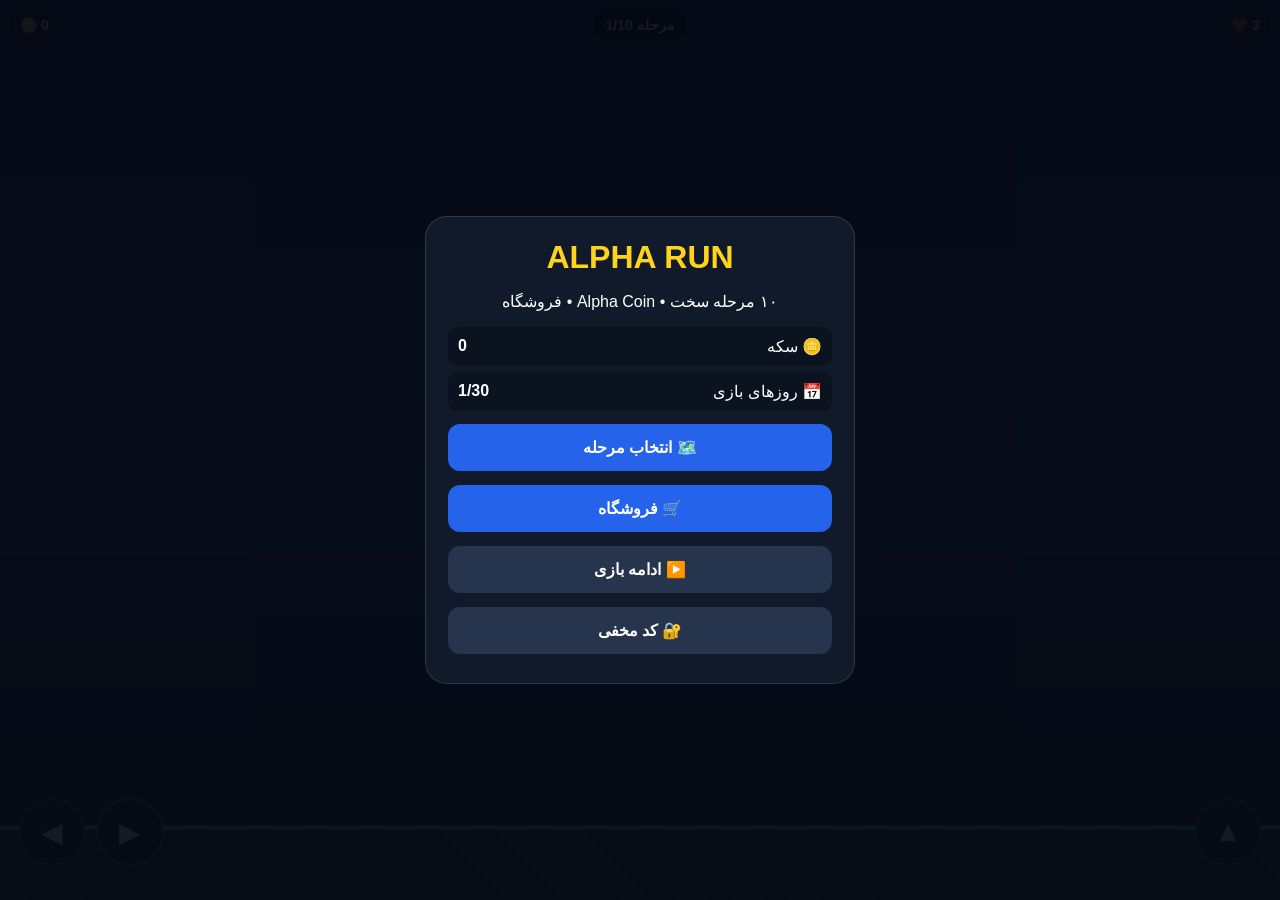
==== alpha_game.html @ e6181345 "Add files via upload" ====
<!DOCTYPE html>
<html lang="fa" dir="rtl">
<head>
<meta charset="UTF-8">
<meta name="viewport" content="width=device-width,initial-scale=1,maximum-scale=1,user-scalable=no">
<title>Alpha Run</title>
<style>
*{box-sizing:border-box;-webkit-tap-highlight-color:transparent;user-select:none}
html,body{margin:0;width:100%;height:100%;overflow:hidden;background:#070b14;font-family:Arial,sans-serif}
button{font:inherit}
#app{position:relative;width:100vw;height:100vh;overflow:hidden;background:linear-gradient(#101d39,#203c58 58%,#0b1119)}
#world{position:absolute;left:0;top:0;height:100%;width:9000px;transform:translateX(0)}
#ground{position:absolute;left:0;bottom:0;width:9000px;height:75px;background:repeating-linear-gradient(45deg,#263a2c 0 20px,#1b2d23 20px 40px);border-top:5px solid #57dd70}
#player{position:absolute;width:38px;height:52px;border-radius:10px;background:linear-gradient(135deg,#36b6ff,#1754ff);box-shadow:0 0 18px #238cff;z-index:5}
#player:after{content:"";position:absolute;right:7px;top:10px;width:7px;height:7px;background:#fff;border-radius:50%}
.platform{position:absolute;height:18px;border-radius:7px;background:#9c70ff;box-shadow:0 0 12px #7044ff}
.coin{position:absolute;width:24px;height:24px;border:3px solid #fff29a;border-radius:50%;background:#ffd21c;box-shadow:0 0 15px #ffc400}
.spike{position:absolute;width:0;height:0;border-left:16px solid transparent;border-right:16px solid transparent;border-bottom:34px solid #ff3154;filter:drop-shadow(0 0 5px red)}
.finish{position:absolute;width:58px;height:95px;border:4px solid #fff;border-radius:9px;background:linear-gradient(#ffd83a,#ff7a00);box-shadow:0 0 22px orange;z-index:2}
.finish b{display:block;font-size:10px;color:#fff;margin-top:7px;text-align:center}
#hud{position:fixed;z-index:30;top:8px;left:8px;right:8px;display:flex;gap:6px;justify-content:space-between;direction:ltr}
.h{background:#0009;color:#fff;border:1px solid #ffffff33;border-radius:12px;padding:8px 11px;font-weight:bold;font-size:14px}
#levelLabel{direction:rtl}
#controls{position:fixed;z-index:40;left:0;right:0;bottom:12px;height:90px}
.btn{position:absolute;width:68px;height:68px;border-radius:50%;border:2px solid #ffffff55;background:#101b2ddd;color:#fff;display:flex;align-items:center;justify-content:center;font-size:28px}
.btn:active{transform:scale(.91);background:#245cff}
#left{left:18px}#right{left:96px}#jump{right:18px}
#menu,#shop,#levels,#modal,#win,#gameover{position:fixed;z-index:100;inset:0;background:#050914ee;display:none;align-items:center;justify-content:center;padding:18px}
.card{width:min(430px,94vw);max-height:90vh;overflow:auto;background:#111a2b;border:1px solid #ffffff22;border-radius:22px;padding:22px;color:#fff;text-align:center}
.card h1{margin:0 0 12px;color:#ffd21c}
.big{width:100%;padding:14px;margin:7px 0;border:0;border-radius:12px;background:#2563eb;color:#fff;font-weight:bold}
.alt{background:#26344e}
.grid{display:grid;grid-template-columns:repeat(2,1fr);gap:9px}
.level{padding:16px;border-radius:14px;background:#1c2b42;color:#fff;border:1px solid #ffffff18}
.level.lock{opacity:.45}
.shopitem{padding:14px;margin:9px 0;border-radius:14px;background:#1a2940;text-align:right}
.shopitem button{float:left;padding:8px 12px;border:0;border-radius:9px;background:#2563eb;color:#fff}
small{color:#aebbd0}
#toast{position:fixed;z-index:200;left:50%;bottom:115px;transform:translateX(-50%);background:#000d;color:#fff;padding:11px 16px;border-radius:12px;display:none;white-space:nowrap}
#codeInput{width:100%;padding:13px;border-radius:10px;border:0;text-align:center;font-size:20px;margin:8px 0}
.stat{display:flex;justify-content:space-between;background:#0b1321;padding:10px;border-radius:10px;margin:6px 0}
</style>
</head>
<body>
<div id="app">
  <div id="world">
    <div id="ground"></div>
    <div id="player"></div>
    <div id="objects"></div>
  </div>
</div>

<div id="hud">
  <div class="h">🪙 <span id="coins">0</span></div>
  <div class="h" id="levelLabel">مرحله <span id="level">1</span>/10</div>
  <div class="h">❤️ <span id="lives">3</span></div>
</div>

<div id="controls">
  <div class="btn" id="left">◀</div>
  <div class="btn" id="right">▶</div>
  <div class="btn" id="jump">▲</div>
</div>

<div id="menu" style="display:flex">
  <div class="card">
    <h1>ALPHA RUN</h1>
    <p>۱۰ مرحله سخت • Alpha Coin • فروشگاه</p>
    <div class="stat"><span>🪙 سکه</span><b id="menuCoins">0</b></div>
    <div class="stat"><span>📅 روزهای بازی</span><b id="days">0/30</b></div>
    <button class="big" onclick="openLevels()">🗺️ انتخاب مرحله</button>
    <button class="big" onclick="openShop()">🛒 فروشگاه</button>
    <button class="big alt" onclick="startLevel(progress.currentLevel||1)">▶️ ادامه بازی</button>
    <button class="big alt" onclick="openCode()">🔐 کد مخفی</button>
  </div>
</div>

<div id="levels">
  <div class="card">
    <h1>🗺️ مراحل</h1>
    <div id="levelGrid" class="grid"></div>
    <button class="big alt" onclick="closeAll()">بستن</button>
  </div>
</div>

<div id="shop">
  <div class="card">
    <h1>🛒 فروشگاه آلفا</h1>
    <div class="stat"><span>🪙 موجودی</span><b id="shopCoins">0</b></div>
    <div id="shopList"></div>
    <button class="big alt" onclick="closeAll()">بستن</button>
  </div>
</div>

<div id="modal">
  <div class="card">
    <h1>🔐 کد مخفی</h1>
    <p>کد عددی را وارد کن</p>
    <input id="codeInput" type="number" inputmode="numeric" placeholder="مثلاً 1379">
    <button class="big" onclick="checkCode()">تأیید</button>
    <button class="big alt" onclick="closeAll()">بستن</button>
    <p id="codeMsg"></p>
  </div>
</div>

<div id="win">
  <div class="card">
    <h1>🎉 مرحله تمام شد!</h1>
    <p id="winText"></p>
    <button class="big" onclick="nextLevel()">مرحله بعد</button>
    <button class="big alt" onclick="openLevels()">انتخاب مرحله</button>
  </div>
</div>

<div id="gameover">
  <div class="card">
    <h1>💀 باختی!</h1>
    <p>این مرحله دوباره شروع می‌شود.</p>
    <button class="big" onclick="restartLevel()">دوباره</button>
    <button class="big alt" onclick="showMenu()">منو</button>
  </div>
</div>

<div id="toast"></div>

<script>
const SAVE_KEY="alpha_run_save_v1";
let progress=JSON.parse(localStorage.getItem(SAVE_KEY)||"null")||{
  coins:0,currentLevel:1,unlocked:1,days:0,lastDay:"",
  collectedCodes:{},items:{}
};

function save(){localStorage.setItem(SAVE_KEY,JSON.stringify(progress))}
function today(){return new Date().toISOString().slice(0,10)}
function registerPlayDay(){
  if(progress.lastDay!==today()){
    progress.lastDay=today();
    progress.days=Math.min(30,(progress.days||0)+1);
    save();
  }
}
registerPlayDay();

const shopItems=[
 {id:"speed",name:"⚡ آلفا بوست",price:120,desc:"سرعت بیشتر در بازی"},
 {id:"heart",name:"❤️ قلب آلفا",price:180,desc:"شروع مرحله با یک جان اضافه"},
 {id:"jump",name:"🚀 پرش آلفا",price:220,desc:"پرش قوی‌تر"},
 {id:"skin",name:"🔵 اسکین آبی آلفا",price:350,desc:"ظاهر ویژه بازیکن"},
 {id:"skate",name:"🛹 اسکیت آلفا",price:0,desc:"جایزه ویژه؛ فقط پس از ۳۰ روز بازی روزانه باز می‌شود"}
];

function updateTexts(){
  document.getElementById("coins").textContent=progress.coins;
  document.getElementById("menuCoins").textContent=progress.coins;
  document.getElementById("shopCoins").textContent=progress.coins;
  document.getElementById("days").textContent=(progress.days||0)+"/30";
}
function showMenu(){
  closeAll();document.getElementById("menu").style.display="flex";updateTexts();
}
function closeAll(){
  ["menu","shop","levels","modal","win","gameover"].forEach(id=>document.getElementById(id).style.display="none");
}
function openLevels(){
  closeAll();const g=document.getElementById("levelGrid");g.innerHTML="";
  for(let i=1;i<=10;i++){
    const b=document.createElement("button");b.className="level"+(i>progress.unlocked?" lock":"");
    b.innerHTML=(i<=progress.unlocked?"▶️ ":"🔒 ")+ "مرحله "+i;
    b.onclick=()=>{if(i<=progress.unlocked)startLevel(i);else toast("این مرحله هنوز قفل است")};
    g.appendChild(b);
  }
  document.getElementById("levels").style.display="flex";
}
function openShop(){
  closeAll();const list=document.getElementById("shopList");list.innerHTML="";
  shopItems.forEach(it=>{
    const owned=progress.items[it.id];
    const unlocked=it.id!=="skate" || (progress.days||0)>=30;
    const d=document.createElement("div");d.className="shopitem";
    let action="";
    if(it.id==="skate" && !unlocked) action="<small>🔒 "+(30-(progress.days||0))+" روز دیگر</small>";
    else if(owned) action="<small>✅ خریداری شده</small>";
    else action=`<button onclick="buy('${it.id}')">${it.price?it.price+" 🪙":"دریافت"}</button>`;
    d.innerHTML=`<b>${it.name}</b><br><small>${it.desc}</small><br>${action}`;
    list.appendChild(d);
  });
  document.getElementById("shop").style.display="flex";updateTexts();
}
function buy(id){
  const it=shopItems.find(x=>x.id===id);
  if(id==="skate"){
    if((progress.days||0)<30){toast("اسکیت آلفا بعد از ۳۰ روز بازی روزانه باز می‌شود");return}
    progress.items[id]=true;save();toast("🛹 اسکیت آلفا باز شد!");openShop();return;
  }
  if(progress.items[id]){toast("قبلاً خریدی");return}
  if(progress.coins<it.price){toast("سکه کافی نیست");return}
  progress.coins-=it.price;progress.items[id]=true;save();toast("خرید انجام شد");openShop();
}
function openCode(){closeAll();document.getElementById("modal").style.display="flex"}
function checkCode(){
  const c=document.getElementById("codeInput").value;
  const codes={"1379":50,"2048":100,"7777":250};
  if(codes[c] && !progress.collectedCodes[c]){
    progress.coins+=codes[c];progress.collectedCodes[c]=true;save();
    document.getElementById("codeMsg").textContent="🎉 درست! +"+codes[c]+" Alpha Coin";
  }else if(progress.collectedCodes[c]){
    document.getElementById("codeMsg").textContent="این کد قبلاً استفاده شده است.";
  }else document.getElementById("codeMsg").textContent="❌ کد اشتباه است.";
  updateTexts();
}
function toast(t){
  const e=document.getElementById("toast");e.textContent=t;e.style.display="block";
  clearTimeout(window.tt);window.tt=setTimeout(()=>e.style.display="none",1800);
}

let level=1,x=80,y=75,vx=0,vy=0,onGround=true,lives=3,camera=0,playing=false;
let keys={left:false,right:false};
const player=document.getElementById("player"),world=document.getElementById("world"),objects=document.getElementById("objects");

const levels=[
 {len:1700,coins:[250,330,470,530,735,800,1040,1100,1300,1450],spikes:[600,635,900,935,1200,1235],plats:[[430,170,120],[700,240,120],[1000,160,140]]},
 {len:1900,coins:[230,300,430,520,650,760,900,1040,1200,1450,1650],spikes:[350,370,580,600,820,840,1100,1120,1400],plats:[[420,180,100],[680,250,120],[920,180,110],[1280,260,130],[1550,180,100]]},
 {len:2100,coins:[200,280,450,560,720,850,980,1150,1300,1500,1700,1850],spikes:[330,350,500,520,670,690,880,900,1080,1100,1360,1380,1600],plats:[[400,220,100],[600,300,100],[780,220,120],[1000,300,110],[1250,220,120],[1500,300,120]]},
 {len:2300,coins:[220,320,460,600,760,920,1080,1250,1420,1600,1800,2000],spikes:[400,420,650,670,900,920,1150,1170,1450,1470,1750,1770,1950],plats:[[480,260,100],[700,340,110],[980,250,120],[1220,340,120],[1500,260,120],[1750,350,110]]},
 {len:2500,coins:[200,340,500,650,800,960,1120,1300,1480,1660,1850,2050,2250],spikes:[300,320,450,470,700,720,870,890,1050,1070,1200,1220,1400,1420,1600,1620,1900,1920,2150],plats:[[550,280,100],[760,360,110],[1000,280,120],[1280,360,120],[1550,280,120],[1800,360,120],[2100,280,120]]},
 {len:2700,coins:[200,300,420,550,700,850,1000,1160,1320,1480,1650,1820,2000,2200,2400],spikes:[340,360,480,500,620,640,780,800,940,960,1100,1120,1260,1280,1450,1470,1700,1720,1950,1970,2250],plats:[[430,220,100],[680,320,110],[900,220,120],[1180,340,120],[1400,250,120],[1600,360,120],[1850,260,120],[2150,340,120],[2400,230,120]]},
 {len:2900,coins:[200,350,500,650,800,950,1100,1250,1400,1550,1700,1850,2000,2200,2400,2600],spikes:[280,300,430,450,580,600,730,750,880,900,1030,1050,1180,1200,1350,1370,1500,1520,1750,1770,2050,2070,2350,2370,2600],plats:[[380,250,110],[600,360,110],[820,260,120],[1050,370,120],[1300,250,120],[1480,360,120],[1680,260,120],[1950,370,120],[2250,280,120],[2500,360,120]]},
 {len:3100,coins:[200,320,450,580,720,860,1000,1140,1280,1420,1580,1740,1900,2080,2260,2440,2620,2800],spikes:[260,280,400,420,540,560,680,700,820,840,980,1000,1120,1140,1260,1280,1450,1470,1650,1670,1850,1870,2050,2070,2250,2270,2450,2470,2700],plats:[[350,300,100],[520,400,110],[760,280,110],[930,390,110],[1180,300,120],[1400,400,120],[1600,290,120],[1800,400,120],[2000,300,120],[2200,410,120],[2400,300,120],[2600,400,120]]},
 {len:3400,coins:[180,300,420,540,680,820,960,1100,1240,1380,1520,1660,1800,1950,2100,2250,2400,2550,2700,2850,3050,3250],spikes:[250,270,370,390,490,510,610,630,750,770,900,920,1040,1060,1180,1200,1320,1340,1460,1480,1620,1640,1780,1800,2000,2020,2200,2220,2400,2420,2600,2620,2800,2820,3000,3020],plats:[[330,280,100],[520,390,110],[700,300,110],[880,420,110],[1080,300,120],[1260,400,120],[1450,290,120],[1650,410,120],[1850,300,120],[2050,420,120],[2250,300,120],[2450,410,120],[2650,300,120],[2850,420,120],[3100,300,120]]},
 {len:3800,coins:[180,300,430,560,700,840,980,1120,1260,1400,1540,1680,1820,1960,2100,2240,2380,2520,2660,2800,2940,3080,3220,3380,3550,3700],spikes:[230,250,350,370,470,490,590,610,710,730,830,850,950,970,1080,1100,1220,1240,1360,1380,1500,1520,1640,1660,1780,1800,1920,1940,2060,2080,2200,2220,2340,2360,2480,2500,2620,2640,2760,2780,2900,2920,3040,3060,3180,3200,3320,3340,3460,3480,3600,3620],plats:[[300,300,100],[500,410,100],[680,290,110],[860,430,110],[1060,300,120],[1240,420,120],[1440,290,120],[1620,430,120],[1820,300,120],[2020,420,120],[2220,300,120],[2420,430,120],[2620,300,120],[2820,420,120],[3020,300,120],[3220,430,120],[3420,300,120],[3620,420,120]]}
];

function clearObjects(){objects.innerHTML=""}
function addDiv(cls,left,bottom,w,h){
  const e=document.createElement("div");e.className=cls;e.style.left=left+"px";e.style.bottom=bottom+"px";if(w)e.style.width=w+"px";if(h)e.style.height=h+"px";objects.appendChild(e);return e
}
function buildLevel(n){
  clearObjects();const d=levels[n-1];
  d.plats.forEach(p=>addDiv("platform",p[0],p[1],p[2],18));
  d.coins.forEach(c=>{const e=addDiv("coin",c,120,24,24);e.dataset.x=c});
  d.spikes.forEach(s=>addDiv("spike",s,75,32,34));
  const f=addDiv("finish",d.len-90,75,58,95);f.innerHTML="<b>FINISH</b>";
}
function startLevel(n){
  if(n>progress.unlocked)return;
  closeAll();level=n;progress.currentLevel=n;save();registerPlayDay();
  buildLevel(n);x=80;y=75;vx=0;vy=0;camera=0;lives=progress.items.heart?4:3;playing=true;
  document.getElementById("level").textContent=n;document.getElementById("lives").textContent=lives;
  player.style.left=x+"px";player.style.bottom=y+"px";world.style.transform="translateX(0)";
  if(progress.items.speed)speed=6.2;else speed=5;
  if(progress.items.jump)jumpPower=15;else jumpPower=13;
}
function restartLevel(){document.getElementById("gameover").style.display="none";startLevel(level)}
function die(){
  lives--;document.getElementById("lives").textContent=lives;
  if(lives<=0){playing=false;document.getElementById("gameover").style.display="flex";return}
  x=80;y=75;vx=0;vy=0;
}
function collectCoins(){
  document.querySelectorAll(".coin").forEach(c=>{
    if(c.dataset.got)return;
    const cx=+c.dataset.x, cy=120;
    if(x+38>cx&&x<cx+24&&y+52>cy&&y<cy+24){
      c.dataset.got="1";c.style.display="none";progress.coins++;save();updateTexts();
    }
  })
}
function collisions(){
  document.querySelectorAll(".platform").forEach(p=>{
    const px=p.offsetLeft, pw=p.offsetWidth;
    const py=p.offsetTop;
    const bottom=window.innerHeight-py-18;
    if(x+38>px&&x<px+pw&&y<=bottom+18&&y>=bottom-8&&vy<=0){
      y=bottom+18;vy=0;onGround=true;
    }
  });
  document.querySelectorAll(".spike").forEach(s=>{
    const sx=s.offsetLeft;
    if(x+31>sx&&x<sx+32&&y<112)die();
  });
}
function loop(){
  if(playing){
    if(keys.left)vx=-speed;else if(keys.right)vx=speed;else vx*=.82;
    x+=vx;vy-=.62;y+=vy;
    onGround=false;
    if(y<=75){y=75;vy=0;onGround=true}
    collisions();collectCoins();
    const finishX=levels[level-1].len-90;
    if(x>finishX){
      playing=false;
      if(level===progress.unlocked&&level<10)progress.unlocked++;
      progress.coins+=30+level*10;save();updateTexts();
      document.getElementById("winText").innerHTML="🏁 مرحله "+level+" تمام شد!<br><br>پاداش: +"+(30+level*10)+" 🪙";
      document.getElementById("win").style.display="flex";
    }
    camera=Math.max(0,x-innerWidth*.3);
    world.style.transform=`translateX(${-camera}px)`;
    player.style.left=x+"px";player.style.bottom=y+"px";
    if(y<-100)die();
  }
  requestAnimationFrame(loop)
}
function nextLevel(){
  document.getElementById("win").style.display="none";
  if(level<10)startLevel(level+1);else showMenu();
}
function setupHold(id,key){
  const b=document.getElementById(id);
  const down=e=>{e.preventDefault();keys[key]=true},up=e=>{e.preventDefault();keys[key]=false};
  b.addEventListener("touchstart",down,{passive:false});b.addEventListener("touchend",up,{passive:false});
  b.addEventListener("mousedown",down);b.addEventListener("mouseup",up);b.addEventListener("mouseleave",up)
}
setupHold("left","left");setupHold("right","right");
function jump(){if(playing&&onGround){vy=jumpPower;onGround=false}}
document.getElementById("jump").addEventListener("touchstart",e=>{e.preventDefault();jump()},{passive:false});
document.getElementById("jump").addEventListener("mousedown",jump);
document.addEventListener("keydown",e=>{
  if(e.key==="ArrowLeft")keys.left=true;if(e.key==="ArrowRight")keys.right=true;
  if(e.key==="ArrowUp"||e.key===" ")jump();
});
document.addEventListener("keyup",e=>{if(e.key==="ArrowLeft")keys.left=false;if(e.key==="ArrowRight")keys.right=false});
function updateTexts(){
  document.getElementById("coins").textContent=progress.coins;
  document.getElementById("menuCoins").textContent=progress.coins;
  document.getElementById("shopCoins").textContent=progress.coins;
  document.getElementById("days").textContent=(progress.days||0)+"/30";
}
updateTexts();loop();
</script>
</body>
</html>
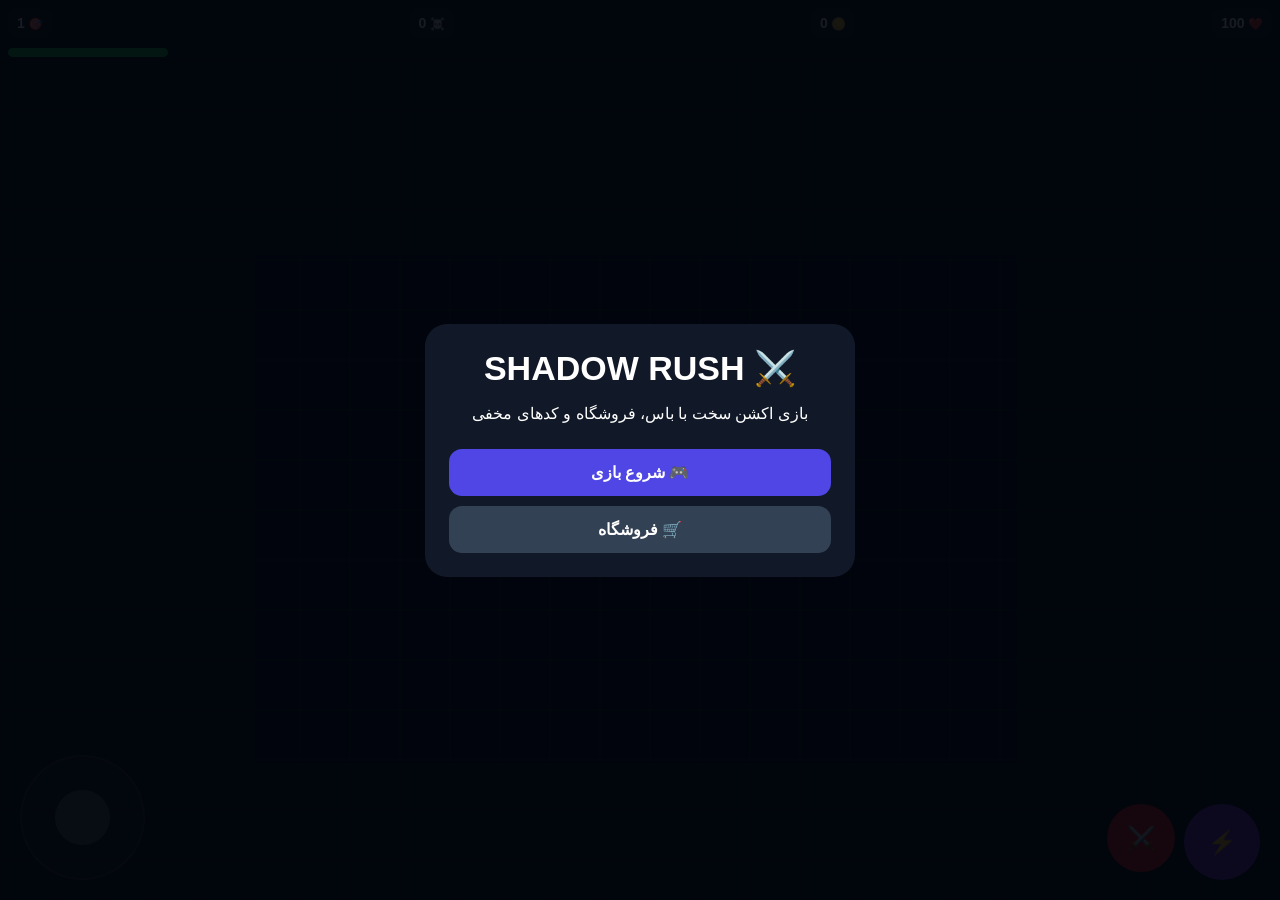
==== commit 29c914cc: "Add files via upload" ====
--- a/alpha_game.html
+++ b/alpha_game.html
@@ -3,330 +3,1467 @@
 <head>
 <meta charset="UTF-8">
 <meta name="viewport" content="width=device-width,initial-scale=1,maximum-scale=1,user-scalable=no">
-<title>Alpha Run</title>
+<title>Shadow Rush</title>
+
 <style>
-*{box-sizing:border-box;-webkit-tap-highlight-color:transparent;user-select:none}
-html,body{margin:0;width:100%;height:100%;overflow:hidden;background:#070b14;font-family:Arial,sans-serif}
-button{font:inherit}
-#app{position:relative;width:100vw;height:100vh;overflow:hidden;background:linear-gradient(#101d39,#203c58 58%,#0b1119)}
-#world{position:absolute;left:0;top:0;height:100%;width:9000px;transform:translateX(0)}
-#ground{position:absolute;left:0;bottom:0;width:9000px;height:75px;background:repeating-linear-gradient(45deg,#263a2c 0 20px,#1b2d23 20px 40px);border-top:5px solid #57dd70}
-#player{position:absolute;width:38px;height:52px;border-radius:10px;background:linear-gradient(135deg,#36b6ff,#1754ff);box-shadow:0 0 18px #238cff;z-index:5}
-#player:after{content:"";position:absolute;right:7px;top:10px;width:7px;height:7px;background:#fff;border-radius:50%}
-.platform{position:absolute;height:18px;border-radius:7px;background:#9c70ff;box-shadow:0 0 12px #7044ff}
-.coin{position:absolute;width:24px;height:24px;border:3px solid #fff29a;border-radius:50%;background:#ffd21c;box-shadow:0 0 15px #ffc400}
-.spike{position:absolute;width:0;height:0;border-left:16px solid transparent;border-right:16px solid transparent;border-bottom:34px solid #ff3154;filter:drop-shadow(0 0 5px red)}
-.finish{position:absolute;width:58px;height:95px;border:4px solid #fff;border-radius:9px;background:linear-gradient(#ffd83a,#ff7a00);box-shadow:0 0 22px orange;z-index:2}
-.finish b{display:block;font-size:10px;color:#fff;margin-top:7px;text-align:center}
-#hud{position:fixed;z-index:30;top:8px;left:8px;right:8px;display:flex;gap:6px;justify-content:space-between;direction:ltr}
-.h{background:#0009;color:#fff;border:1px solid #ffffff33;border-radius:12px;padding:8px 11px;font-weight:bold;font-size:14px}
-#levelLabel{direction:rtl}
-#controls{position:fixed;z-index:40;left:0;right:0;bottom:12px;height:90px}
-.btn{position:absolute;width:68px;height:68px;border-radius:50%;border:2px solid #ffffff55;background:#101b2ddd;color:#fff;display:flex;align-items:center;justify-content:center;font-size:28px}
-.btn:active{transform:scale(.91);background:#245cff}
-#left{left:18px}#right{left:96px}#jump{right:18px}
-#menu,#shop,#levels,#modal,#win,#gameover{position:fixed;z-index:100;inset:0;background:#050914ee;display:none;align-items:center;justify-content:center;padding:18px}
-.card{width:min(430px,94vw);max-height:90vh;overflow:auto;background:#111a2b;border:1px solid #ffffff22;border-radius:22px;padding:22px;color:#fff;text-align:center}
-.card h1{margin:0 0 12px;color:#ffd21c}
-.big{width:100%;padding:14px;margin:7px 0;border:0;border-radius:12px;background:#2563eb;color:#fff;font-weight:bold}
-.alt{background:#26344e}
-.grid{display:grid;grid-template-columns:repeat(2,1fr);gap:9px}
-.level{padding:16px;border-radius:14px;background:#1c2b42;color:#fff;border:1px solid #ffffff18}
-.level.lock{opacity:.45}
-.shopitem{padding:14px;margin:9px 0;border-radius:14px;background:#1a2940;text-align:right}
-.shopitem button{float:left;padding:8px 12px;border:0;border-radius:9px;background:#2563eb;color:#fff}
-small{color:#aebbd0}
-#toast{position:fixed;z-index:200;left:50%;bottom:115px;transform:translateX(-50%);background:#000d;color:#fff;padding:11px 16px;border-radius:12px;display:none;white-space:nowrap}
-#codeInput{width:100%;padding:13px;border-radius:10px;border:0;text-align:center;font-size:20px;margin:8px 0}
-.stat{display:flex;justify-content:space-between;background:#0b1321;padding:10px;border-radius:10px;margin:6px 0}
+*{
+ box-sizing:border-box;
+ user-select:none;
+ -webkit-tap-highlight-color:transparent;
+}
+
+html,body{
+ margin:0;
+ width:100%;
+ height:100%;
+ overflow:hidden;
+ background:#050816;
+ color:white;
+ font-family:Tahoma,Arial;
+ touch-action:none;
+}
+
+canvas{
+ position:fixed;
+ inset:0;
+ width:100%;
+ height:100%;
+}
+
+#hud{
+ position:fixed;
+ top:8px;
+ left:8px;
+ right:8px;
+ z-index:10;
+ display:flex;
+ justify-content:space-between;
+ gap:5px;
+}
+
+.stat{
+ background:#111827e8;
+ padding:7px 9px;
+ border-radius:10px;
+ font-size:12px;
+}
+
+.stat b{
+ font-size:14px;
+}
+
+#hpBar,
+#bossBar{
+ position:fixed;
+ z-index:10;
+ height:9px;
+ background:#263247;
+ border-radius:10px;
+ overflow:hidden;
+}
+
+#hpBar{
+ top:48px;
+ left:8px;
+ width:160px;
+}
+
+#bossBar{
+ display:none;
+ top:62px;
+ left:15%;
+ right:15%;
+}
+
+#hpFill{
+ width:100%;
+ height:100%;
+ background:#22c55e;
+}
+
+#bossFill{
+ width:100%;
+ height:100%;
+ background:#ef4444;
+}
+
+.screen{
+ position:fixed;
+ inset:0;
+ z-index:30;
+ display:flex;
+ justify-content:center;
+ align-items:center;
+ background:#02050be8;
+}
+
+.hidden{
+ display:none!important;
+}
+
+.panel{
+ width:min(430px,92%);
+ padding:24px;
+ border-radius:22px;
+ background:#111827;
+ text-align:center;
+}
+
+h1{
+ font-size:34px;
+ margin:0 0 10px;
+}
+
+.btn{
+ width:100%;
+ padding:14px;
+ margin-top:10px;
+ border:0;
+ border-radius:13px;
+ background:#4f46e5;
+ color:white;
+ font-size:16px;
+ font-weight:bold;
+}
+
+.gray{
+ background:#334155;
+}
+
+#joy{
+ position:fixed;
+ left:20px;
+ bottom:20px;
+ width:125px;
+ height:125px;
+ border-radius:50%;
+ background:#ffffff0b;
+ border:2px solid #ffffff20;
+ z-index:20;
+}
+
+#stick{
+ position:absolute;
+ left:33px;
+ top:33px;
+ width:55px;
+ height:55px;
+ border-radius:50%;
+ background:#64748acc;
+}
+
+.ctrl{
+ position:fixed;
+ z-index:20;
+ border:0;
+ border-radius:50%;
+ color:white;
+ font-size:23px;
+ font-weight:bold;
+}
+
+#attack{
+ right:105px;
+ bottom:28px;
+ width:68px;
+ height:68px;
+ background:#dc2626;
+}
+
+#dash{
+ right:20px;
+ bottom:20px;
+ width:76px;
+ height:76px;
+ background:#7c3aed;
+}
 </style>
 </head>
+
 <body>
-<div id="app">
-  <div id="world">
-    <div id="ground"></div>
-    <div id="player"></div>
-    <div id="objects"></div>
-  </div>
+
+<canvas id="game"></canvas>
+
+<div id="hud">
+
+ <div class="stat">
+ ❤️ <b id="hp">100</b>
+ </div>
+
+ <div class="stat">
+ 🪙 <b id="coins">0</b>
+ </div>
+
+ <div class="stat">
+ ☠️ <b id="kills">0</b>
+ </div>
+
+ <div class="stat">
+ 🎯 <b id="level">1</b>
+ </div>
+
 </div>
 
-<div id="hud">
-  <div class="h">🪙 <span id="coins">0</span></div>
-  <div class="h" id="levelLabel">مرحله <span id="level">1</span>/10</div>
-  <div class="h">❤️ <span id="lives">3</span></div>
+<div id="hpBar">
+ <div id="hpFill"></div>
 </div>
 
-<div id="controls">
-  <div class="btn" id="left">◀</div>
-  <div class="btn" id="right">▶</div>
-  <div class="btn" id="jump">▲</div>
+<div id="bossBar">
+ <div id="bossFill"></div>
 </div>
 
-<div id="menu" style="display:flex">
-  <div class="card">
-    <h1>ALPHA RUN</h1>
-    <p>۱۰ مرحله سخت • Alpha Coin • فروشگاه</p>
-    <div class="stat"><span>🪙 سکه</span><b id="menuCoins">0</b></div>
-    <div class="stat"><span>📅 روزهای بازی</span><b id="days">0/30</b></div>
-    <button class="big" onclick="openLevels()">🗺️ انتخاب مرحله</button>
-    <button class="big" onclick="openShop()">🛒 فروشگاه</button>
-    <button class="big alt" onclick="startLevel(progress.currentLevel||1)">▶️ ادامه بازی</button>
-    <button class="big alt" onclick="openCode()">🔐 کد مخفی</button>
-  </div>
+
+<div id="menu" class="screen">
+
+ <div class="panel">
+
+  <h1>⚔️ SHADOW RUSH</h1>
+
+  <p>
+   بازی اکشن سخت با باس،
+   فروشگاه و کدهای مخفی
+  </p>
+
+  <button
+   id="start"
+   class="btn">
+   🎮 شروع بازی
+  </button>
+
+  <button
+   id="shopOpen"
+   class="btn gray">
+   🛒 فروشگاه
+  </button>
+
+ </div>
+
 </div>
 
-<div id="levels">
-  <div class="card">
-    <h1>🗺️ مراحل</h1>
-    <div id="levelGrid" class="grid"></div>
-    <button class="big alt" onclick="closeAll()">بستن</button>
-  </div>
+
+<div id="shop" class="screen hidden">
+
+ <div class="panel">
+
+  <h2>🛒 فروشگاه</h2>
+
+  <p>
+   سکه:
+   <b id="shopCoins">0</b>
+  </p>
+
+  <button class="btn" onclick="buyDamage()">
+   💥 قدرت +20% — 30 🪙
+  </button>
+
+  <button class="btn" onclick="buySpeed()">
+   🏃 سرعت +15% — 35 🪙
+  </button>
+
+  <button class="btn" onclick="buyHP()">
+   ❤️ جان +25 — 40 🪙
+  </button>
+
+  <button class="btn" onclick="buyFire()">
+   🔥 سرعت شلیک — 50 🪙
+  </button>
+
+  <button class="btn" onclick="buyDash()">
+   ⚡ داش سریع — 45 🪙
+  </button>
+
+  <input
+   id="secret"
+   placeholder="کد مخفی"
+   style="
+   width:100%;
+   margin-top:10px;
+   padding:13px;
+   border-radius:10px;
+   border:1px solid #334155;
+   background:#0f172a;
+   color:white;
+   text-align:center;
+   font-size:16px;
+   ">
+
+  <button
+   id="code"
+   class="btn">
+   🔐 فعال کردن کد
+  </button>
+
+  <p id="result"></p>
+
+  <button
+   id="shopClose"
+   class="btn gray">
+   بازگشت
+  </button>
+
+ </div>
+
 </div>
 
-<div id="shop">
-  <div class="card">
-    <h1>🛒 فروشگاه آلفا</h1>
-    <div class="stat"><span>🪙 موجودی</span><b id="shopCoins">0</b></div>
-    <div id="shopList"></div>
-    <button class="big alt" onclick="closeAll()">بستن</button>
-  </div>
+
+<div id="joy">
+ <div id="stick"></div>
 </div>
 
-<div id="modal">
-  <div class="card">
-    <h1>🔐 کد مخفی</h1>
-    <p>کد عددی را وارد کن</p>
-    <input id="codeInput" type="number" inputmode="numeric" placeholder="مثلاً 1379">
-    <button class="big" onclick="checkCode()">تأیید</button>
-    <button class="big alt" onclick="closeAll()">بستن</button>
-    <p id="codeMsg"></p>
-  </div>
-</div>
-
-<div id="win">
-  <div class="card">
-    <h1>🎉 مرحله تمام شد!</h1>
-    <p id="winText"></p>
-    <button class="big" onclick="nextLevel()">مرحله بعد</button>
-    <button class="big alt" onclick="openLevels()">انتخاب مرحله</button>
-  </div>
-</div>
-
-<div id="gameover">
-  <div class="card">
-    <h1>💀 باختی!</h1>
-    <p>این مرحله دوباره شروع می‌شود.</p>
-    <button class="big" onclick="restartLevel()">دوباره</button>
-    <button class="big alt" onclick="showMenu()">منو</button>
-  </div>
-</div>
-
-<div id="toast"></div>
+<button
+ id="attack"
+ class="ctrl">
+ ⚔️
+</button>
+
+<button
+ id="dash"
+ class="ctrl">
+ ⚡
+</button>
 
 <script>
-const SAVE_KEY="alpha_run_save_v1";
-let progress=JSON.parse(localStorage.getItem(SAVE_KEY)||"null")||{
-  coins:0,currentLevel:1,unlocked:1,days:0,lastDay:"",
-  collectedCodes:{},items:{}
+  const canvas =
+document.getElementById("game");
+
+const ctx =
+canvas.getContext("2d");
+
+let W,H;
+
+function resize(){
+
+ W=innerWidth;
+ H=innerHeight;
+
+ canvas.width=W;
+ canvas.height=H;
+
+}
+
+resize();
+
+addEventListener(
+ "resize",
+ resize
+);
+
+
+const player={
+
+ x:W/2,
+ y:H/2,
+
+ r:18,
+
+ hp:100,
+ maxHp:100,
+
+ speed:4,
+
+ damage:25,
+
+ fireDelay:250,
+
+ lastShot:0,
+
+ dashCooldown:1000,
+
+ lastDash:0
+
 };
 
-function save(){localStorage.setItem(SAVE_KEY,JSON.stringify(progress))}
-function today(){return new Date().toISOString().slice(0,10)}
-function registerPlayDay(){
-  if(progress.lastDay!==today()){
-    progress.lastDay=today();
-    progress.days=Math.min(30,(progress.days||0)+1);
-    save();
+
+let game=false;
+
+let level=1;
+
+let coins=0;
+
+let kills=0;
+
+let enemies=[];
+
+let bullets=[];
+
+let boss=null;
+
+let spawnLeft=0;
+
+let spawnTimer=0;
+
+
+let joyX=0;
+let joyY=0;
+
+let keys={};
+
+
+/* شروع */
+
+document
+.getElementById("start")
+.onclick=function(){
+
+ document
+ .getElementById("menu")
+ .classList.add("hidden");
+
+ game=true;
+
+ startLevel();
+
+};
+
+
+/* مرحله */
+
+function startLevel(){
+
+ enemies=[];
+
+ bullets=[];
+
+ boss=null;
+
+ spawnLeft=
+ 5+level*2;
+
+ spawnTimer=0;
+
+ document
+ .getElementById("bossBar")
+ .style.display="none";
+
+ player.hp=
+ player.maxHp;
+
+}
+
+
+/* دشمن */
+
+function spawnEnemy(){
+
+ let side=
+ Math.floor(
+  Math.random()*4
+ );
+
+ let x,y;
+
+ if(side===0){
+
+  x=-30;
+  y=Math.random()*H;
+
+ }
+
+ else if(side===1){
+
+  x=W+30;
+  y=Math.random()*H;
+
+ }
+
+ else if(side===2){
+
+  x=Math.random()*W;
+  y=-30;
+
+ }
+
+ else{
+
+  x=Math.random()*W;
+  y=H+30;
+
+ }
+
+
+ let hp=
+ 30+level*7;
+
+ enemies.push({
+
+  x:x,
+  y:y,
+
+  r:15,
+
+  hp:hp,
+  maxHp:hp,
+
+  speed:
+  1+level*.06
+
+ });
+
+}
+
+
+/* تیر */
+
+function shoot(){
+
+ if(!game)return;
+
+ let now=Date.now();
+
+ if(
+  now-player.lastShot<
+  player.fireDelay
+ )return;
+
+ player.lastShot=now;
+
+ let target=null;
+
+ let best=Infinity;
+
+
+ for(let e of enemies){
+
+  let d=
+   Math.hypot(
+    e.x-player.x,
+    e.y-player.y
+   );
+
+  if(d<best){
+
+   best=d;
+   target=e;
+
   }
-}
-registerPlayDay();
-
-const shopItems=[
- {id:"speed",name:"⚡ آلفا بوست",price:120,desc:"سرعت بیشتر در بازی"},
- {id:"heart",name:"❤️ قلب آلفا",price:180,desc:"شروع مرحله با یک جان اضافه"},
- {id:"jump",name:"🚀 پرش آلفا",price:220,desc:"پرش قوی‌تر"},
- {id:"skin",name:"🔵 اسکین آبی آلفا",price:350,desc:"ظاهر ویژه بازیکن"},
- {id:"skate",name:"🛹 اسکیت آلفا",price:0,desc:"جایزه ویژه؛ فقط پس از ۳۰ روز بازی روزانه باز می‌شود"}
-];
-
-function updateTexts(){
-  document.getElementById("coins").textContent=progress.coins;
-  document.getElementById("menuCoins").textContent=progress.coins;
-  document.getElementById("shopCoins").textContent=progress.coins;
-  document.getElementById("days").textContent=(progress.days||0)+"/30";
-}
-function showMenu(){
-  closeAll();document.getElementById("menu").style.display="flex";updateTexts();
-}
-function closeAll(){
-  ["menu","shop","levels","modal","win","gameover"].forEach(id=>document.getElementById(id).style.display="none");
-}
-function openLevels(){
-  closeAll();const g=document.getElementById("levelGrid");g.innerHTML="";
-  for(let i=1;i<=10;i++){
-    const b=document.createElement("button");b.className="level"+(i>progress.unlocked?" lock":"");
-    b.innerHTML=(i<=progress.unlocked?"▶️ ":"🔒 ")+ "مرحله "+i;
-    b.onclick=()=>{if(i<=progress.unlocked)startLevel(i);else toast("این مرحله هنوز قفل است")};
-    g.appendChild(b);
+
+ }
+
+
+ if(boss){
+
+  let d=
+   Math.hypot(
+    boss.x-player.x,
+    boss.y-player.y
+   );
+
+  if(d<best){
+
+   target=boss;
+
   }
-  document.getElementById("levels").style.display="flex";
-}
-function openShop(){
-  closeAll();const list=document.getElementById("shopList");list.innerHTML="";
-  shopItems.forEach(it=>{
-    const owned=progress.items[it.id];
-    const unlocked=it.id!=="skate" || (progress.days||0)>=30;
-    const d=document.createElement("div");d.className="shopitem";
-    let action="";
-    if(it.id==="skate" && !unlocked) action="<small>🔒 "+(30-(progress.days||0))+" روز دیگر</small>";
-    else if(owned) action="<small>✅ خریداری شده</small>";
-    else action=`<button onclick="buy('${it.id}')">${it.price?it.price+" 🪙":"دریافت"}</button>`;
-    d.innerHTML=`<b>${it.name}</b><br><small>${it.desc}</small><br>${action}`;
-    list.appendChild(d);
-  });
-  document.getElementById("shop").style.display="flex";updateTexts();
-}
-function buy(id){
-  const it=shopItems.find(x=>x.id===id);
-  if(id==="skate"){
-    if((progress.days||0)<30){toast("اسکیت آلفا بعد از ۳۰ روز بازی روزانه باز می‌شود");return}
-    progress.items[id]=true;save();toast("🛹 اسکیت آلفا باز شد!");openShop();return;
+
+ }
+
+
+ if(!target)return;
+
+
+ let dx=
+  target.x-player.x;
+
+ let dy=
+  target.y-player.y;
+
+ let len=
+  Math.hypot(dx,dy)||1;
+
+
+ bullets.push({
+
+  x:player.x,
+  y:player.y,
+
+  vx:dx/len*9,
+  vy:dy/len*9
+
+ });
+
+}
+
+
+/* داش */
+
+function dash(){
+
+ let now=Date.now();
+
+ if(
+  now-player.lastDash<
+  player.dashCooldown
+ )return;
+
+ let x=joyX;
+ let y=joyY;
+
+ if(!x&&!y){
+
+  x=1;
+  y=0;
+
+ }
+
+ let len=
+  Math.hypot(x,y)||1;
+
+ player.x+=x/len*120;
+ player.y+=y/len*120;
+
+ player.x=
+  Math.max(
+   20,
+   Math.min(W-20,player.x)
+  );
+
+ player.y=
+  Math.max(
+   80,
+   Math.min(H-20,player.y)
+  );
+
+ player.lastDash=now;
+
+}
+  /* باس */
+
+function createBoss(){
+
+ let hp=
+ 400+level*100;
+
+ boss={
+
+  x:W/2,
+  y:100,
+
+  r:45,
+
+  hp:hp,
+  maxHp:hp,
+
+  type:
+   Math.floor(
+    Math.random()*5
+   ),
+
+  timer:0
+
+ };
+
+ document
+ .getElementById("bossBar")
+ .style.display="block";
+
+}
+
+
+/* خرید */
+
+function buyDamage(){
+
+ if(coins>=30){
+
+  coins-=30;
+
+  player.damage*=1.2;
+
+ }
+
+ updateUI();
+
+}
+
+
+function buySpeed(){
+
+ if(coins>=35){
+
+  coins-=35;
+
+  player.speed*=1.15;
+
+ }
+
+ updateUI();
+
+}
+
+
+function buyHP(){
+
+ if(coins>=40){
+
+  coins-=40;
+
+  player.maxHp+=25;
+
+  player.hp=
+   player.maxHp;
+
+ }
+
+ updateUI();
+
+}
+
+
+function buyFire(){
+
+ if(coins>=50){
+
+  coins-=50;
+
+  player.fireDelay*=.85;
+
+ }
+
+ updateUI();
+
+}
+
+
+function buyDash(){
+
+ if(coins>=45){
+
+  coins-=45;
+
+  player.dashCooldown*=.8;
+
+ }
+
+ updateUI();
+
+}
+
+
+/* کد مخفی */
+
+document
+.getElementById("code")
+.onclick=function(){
+
+ let code=
+ document
+ .getElementById("secret")
+ .value
+ .trim()
+ .toUpperCase();
+
+ let result=
+ document
+ .getElementById("result");
+
+
+ if(code==="ALPHA1000"){
+
+  coins+=1000;
+
+  result.textContent=
+   "🔥 +1000 سکه";
+
+ }
+
+ else if(code==="SHADOW500"){
+
+  coins+=500;
+
+  result.textContent=
+   "🌑 +500 سکه";
+
+ }
+
+ else if(code==="BOSSKEY"){
+
+  coins+=750;
+
+  result.textContent=
+   "👑 +750 سکه";
+
+ }
+
+ else if(code==="GODMODE"){
+
+  player.maxHp=9999;
+
+  player.hp=9999;
+
+  player.damage=250;
+
+  result.textContent=
+   "👑 GODMODE فعال شد";
+
+ }
+
+ else{
+
+  result.textContent=
+   "❌ کد اشتباه";
+
+ }
+
+ updateUI();
+
+};
+
+
+/* فروشگاه */
+
+document
+.getElementById("shopOpen")
+.onclick=function(){
+
+ game=false;
+
+ document
+ .getElementById("menu")
+ .classList.add("hidden");
+
+ document
+ .getElementById("shop")
+ .classList.remove("hidden");
+
+ updateUI();
+
+};
+
+
+document
+.getElementById("shopClose")
+.onclick=function(){
+
+ document
+ .getElementById("shop")
+ .classList.add("hidden");
+
+ document
+ .getElementById("menu")
+ .classList.remove("hidden");
+
+};
+
+
+/* دکمه ها */
+
+document
+.getElementById("attack")
+.addEventListener(
+ "pointerdown",
+ shoot
+);
+
+
+document
+.getElementById("dash")
+.addEventListener(
+ "pointerdown",
+ dash
+);
+
+
+/* کیبورد */
+
+addEventListener(
+ "keydown",
+ e=>{
+
+  keys[
+   e.key.toLowerCase()
+  ]=true;
+
+  if(e.key===" ")
+   shoot();
+
+  if(e.key==="Shift")
+   dash();
+
+ }
+);
+
+
+addEventListener(
+ "keyup",
+ e=>{
+
+  keys[
+   e.key.toLowerCase()
+  ]=false;
+
+ });
+
+
+/* جوی‌استیک */
+
+const joy=
+document.getElementById("joy");
+
+const stick=
+document.getElementById("stick");
+
+let active=false;
+
+
+function moveJoy(e){
+
+ let r=
+  joy.getBoundingClientRect();
+
+ let x=
+  e.clientX-
+  (r.left+r.width/2);
+
+ let y=
+  e.clientY-
+  (r.top+r.height/2);
+
+ let max=43;
+
+ let len=
+  Math.hypot(x,y)||1;
+
+ if(len>max){
+
+  x=x/len*max;
+  y=y/len*max;
+
+ }
+
+ joyX=x/max;
+ joyY=y/max;
+
+ stick.style.transform=
+  `translate(${x}px,${y}px)`;
+
+}
+
+
+joy.addEventListener(
+ "pointerdown",
+ e=>{
+
+  active=true;
+
+  joy.setPointerCapture(
+   e.pointerId
+  );
+
+  moveJoy(e);
+
+ }
+);
+
+
+joy.addEventListener(
+ "pointermove",
+ e=>{
+
+  if(active)
+   moveJoy(e);
+
+ }
+);
+
+
+function stopJoy(){
+
+ active=false;
+
+ joyX=0;
+ joyY=0;
+
+ stick.style.transform=
+  "translate(0,0)";
+
+}
+
+
+joy.addEventListener(
+ "pointerup",
+ stopJoy
+);
+
+joy.addEventListener(
+ "pointercancel",
+ stopJoy
+);
+
+  function update(){
+
+ if(!game)return;
+
+
+ let dx=joyX;
+ let dy=joyY;
+
+
+ if(keys.w)dy--;
+
+ if(keys.s)dy++;
+
+ if(keys.a)dx--;
+
+ if(keys.d)dx++;
+
+
+ let len=
+  Math.hypot(dx,dy)||1;
+
+
+ if(dx||dy){
+
+  dx/=len;
+  dy/=len;
+
+ }
+
+
+ player.x+=
+  dx*player.speed;
+
+ player.y+=
+  dy*player.speed;
+
+
+ player.x=
+  Math.max(
+   20,
+   Math.min(W-20,player.x)
+  );
+
+ player.y=
+  Math.max(
+   80,
+   Math.min(H-20,player.y)
+  );
+
+
+ /* تولید دشمن */
+
+ if(spawnLeft>0){
+
+  spawnTimer--;
+
+  if(spawnTimer<=0){
+
+   spawnTimer=35;
+
+   spawnEnemy();
+
+   spawnLeft--;
+
   }
-  if(progress.items[id]){toast("قبلاً خریدی");return}
-  if(progress.coins<it.price){toast("سکه کافی نیست");return}
-  progress.coins-=it.price;progress.items[id]=true;save();toast("خرید انجام شد");openShop();
-}
-function openCode(){closeAll();document.getElementById("modal").style.display="flex"}
-function checkCode(){
-  const c=document.getElementById("codeInput").value;
-  const codes={"1379":50,"2048":100,"7777":250};
-  if(codes[c] && !progress.collectedCodes[c]){
-    progress.coins+=codes[c];progress.collectedCodes[c]=true;save();
-    document.getElementById("codeMsg").textContent="🎉 درست! +"+codes[c]+" Alpha Coin";
-  }else if(progress.collectedCodes[c]){
-    document.getElementById("codeMsg").textContent="این کد قبلاً استفاده شده است.";
-  }else document.getElementById("codeMsg").textContent="❌ کد اشتباه است.";
-  updateTexts();
-}
-function toast(t){
-  const e=document.getElementById("toast");e.textContent=t;e.style.display="block";
-  clearTimeout(window.tt);window.tt=setTimeout(()=>e.style.display="none",1800);
-}
-
-let level=1,x=80,y=75,vx=0,vy=0,onGround=true,lives=3,camera=0,playing=false;
-let keys={left:false,right:false};
-const player=document.getElementById("player"),world=document.getElementById("world"),objects=document.getElementById("objects");
-
-const levels=[
- {len:1700,coins:[250,330,470,530,735,800,1040,1100,1300,1450],spikes:[600,635,900,935,1200,1235],plats:[[430,170,120],[700,240,120],[1000,160,140]]},
- {len:1900,coins:[230,300,430,520,650,760,900,1040,1200,1450,1650],spikes:[350,370,580,600,820,840,1100,1120,1400],plats:[[420,180,100],[680,250,120],[920,180,110],[1280,260,130],[1550,180,100]]},
- {len:2100,coins:[200,280,450,560,720,850,980,1150,1300,1500,1700,1850],spikes:[330,350,500,520,670,690,880,900,1080,1100,1360,1380,1600],plats:[[400,220,100],[600,300,100],[780,220,120],[1000,300,110],[1250,220,120],[1500,300,120]]},
- {len:2300,coins:[220,320,460,600,760,920,1080,1250,1420,1600,1800,2000],spikes:[400,420,650,670,900,920,1150,1170,1450,1470,1750,1770,1950],plats:[[480,260,100],[700,340,110],[980,250,120],[1220,340,120],[1500,260,120],[1750,350,110]]},
- {len:2500,coins:[200,340,500,650,800,960,1120,1300,1480,1660,1850,2050,2250],spikes:[300,320,450,470,700,720,870,890,1050,1070,1200,1220,1400,1420,1600,1620,1900,1920,2150],plats:[[550,280,100],[760,360,110],[1000,280,120],[1280,360,120],[1550,280,120],[1800,360,120],[2100,280,120]]},
- {len:2700,coins:[200,300,420,550,700,850,1000,1160,1320,1480,1650,1820,2000,2200,2400],spikes:[340,360,480,500,620,640,780,800,940,960,1100,1120,1260,1280,1450,1470,1700,1720,1950,1970,2250],plats:[[430,220,100],[680,320,110],[900,220,120],[1180,340,120],[1400,250,120],[1600,360,120],[1850,260,120],[2150,340,120],[2400,230,120]]},
- {len:2900,coins:[200,350,500,650,800,950,1100,1250,1400,1550,1700,1850,2000,2200,2400,2600],spikes:[280,300,430,450,580,600,730,750,880,900,1030,1050,1180,1200,1350,1370,1500,1520,1750,1770,2050,2070,2350,2370,2600],plats:[[380,250,110],[600,360,110],[820,260,120],[1050,370,120],[1300,250,120],[1480,360,120],[1680,260,120],[1950,370,120],[2250,280,120],[2500,360,120]]},
- {len:3100,coins:[200,320,450,580,720,860,1000,1140,1280,1420,1580,1740,1900,2080,2260,2440,2620,2800],spikes:[260,280,400,420,540,560,680,700,820,840,980,1000,1120,1140,1260,1280,1450,1470,1650,1670,1850,1870,2050,2070,2250,2270,2450,2470,2700],plats:[[350,300,100],[520,400,110],[760,280,110],[930,390,110],[1180,300,120],[1400,400,120],[1600,290,120],[1800,400,120],[2000,300,120],[2200,410,120],[2400,300,120],[2600,400,120]]},
- {len:3400,coins:[180,300,420,540,680,820,960,1100,1240,1380,1520,1660,1800,1950,2100,2250,2400,2550,2700,2850,3050,3250],spikes:[250,270,370,390,490,510,610,630,750,770,900,920,1040,1060,1180,1200,1320,1340,1460,1480,1620,1640,1780,1800,2000,2020,2200,2220,2400,2420,2600,2620,2800,2820,3000,3020],plats:[[330,280,100],[520,390,110],[700,300,110],[880,420,110],[1080,300,120],[1260,400,120],[1450,290,120],[1650,410,120],[1850,300,120],[2050,420,120],[2250,300,120],[2450,410,120],[2650,300,120],[2850,420,120],[3100,300,120]]},
- {len:3800,coins:[180,300,430,560,700,840,980,1120,1260,1400,1540,1680,1820,1960,2100,2240,2380,2520,2660,2800,2940,3080,3220,3380,3550,3700],spikes:[230,250,350,370,470,490,590,610,710,730,830,850,950,970,1080,1100,1220,1240,1360,1380,1500,1520,1640,1660,1780,1800,1920,1940,2060,2080,2200,2220,2340,2360,2480,2500,2620,2640,2760,2780,2900,2920,3040,3060,3180,3200,3320,3340,3460,3480,3600,3620],plats:[[300,300,100],[500,410,100],[680,290,110],[860,430,110],[1060,300,120],[1240,420,120],[1440,290,120],[1620,430,120],[1820,300,120],[2020,420,120],[2220,300,120],[2420,430,120],[2620,300,120],[2820,420,120],[3020,300,120],[3220,430,120],[3420,300,120],[3620,420,120]]}
-];
-
-function clearObjects(){objects.innerHTML=""}
-function addDiv(cls,left,bottom,w,h){
-  const e=document.createElement("div");e.className=cls;e.style.left=left+"px";e.style.bottom=bottom+"px";if(w)e.style.width=w+"px";if(h)e.style.height=h+"px";objects.appendChild(e);return e
-}
-function buildLevel(n){
-  clearObjects();const d=levels[n-1];
-  d.plats.forEach(p=>addDiv("platform",p[0],p[1],p[2],18));
-  d.coins.forEach(c=>{const e=addDiv("coin",c,120,24,24);e.dataset.x=c});
-  d.spikes.forEach(s=>addDiv("spike",s,75,32,34));
-  const f=addDiv("finish",d.len-90,75,58,95);f.innerHTML="<b>FINISH</b>";
-}
-function startLevel(n){
-  if(n>progress.unlocked)return;
-  closeAll();level=n;progress.currentLevel=n;save();registerPlayDay();
-  buildLevel(n);x=80;y=75;vx=0;vy=0;camera=0;lives=progress.items.heart?4:3;playing=true;
-  document.getElementById("level").textContent=n;document.getElementById("lives").textContent=lives;
-  player.style.left=x+"px";player.style.bottom=y+"px";world.style.transform="translateX(0)";
-  if(progress.items.speed)speed=6.2;else speed=5;
-  if(progress.items.jump)jumpPower=15;else jumpPower=13;
-}
-function restartLevel(){document.getElementById("gameover").style.display="none";startLevel(level)}
-function die(){
-  lives--;document.getElementById("lives").textContent=lives;
-  if(lives<=0){playing=false;document.getElementById("gameover").style.display="flex";return}
-  x=80;y=75;vx=0;vy=0;
-}
-function collectCoins(){
-  document.querySelectorAll(".coin").forEach(c=>{
-    if(c.dataset.got)return;
-    const cx=+c.dataset.x, cy=120;
-    if(x+38>cx&&x<cx+24&&y+52>cy&&y<cy+24){
-      c.dataset.got="1";c.style.display="none";progress.coins++;save();updateTexts();
+
+ }
+
+
+ /* پایان مرحله */
+
+ if(
+  spawnLeft===0 &&
+  enemies.length===0 &&
+  !boss
+ ){
+
+  if(level%10===0){
+
+   createBoss();
+
+  }
+
+  else{
+
+   level++;
+
+   startLevel();
+
+  }
+
+ }
+
+
+ /* حرکت دشمن */
+
+ for(let e of enemies){
+
+  let dx=
+   player.x-e.x;
+
+  let dy=
+   player.y-e.y;
+
+  let len=
+   Math.hypot(dx,dy)||1;
+
+  e.x+=
+   dx/len*e.speed;
+
+  e.y+=
+   dy/len*e.speed;
+
+
+  if(
+   len<
+   e.r+player.r
+  ){
+
+   player.hp-=.6;
+
+  }
+
+ }
+
+
+ /* باس */
+
+ if(boss){
+
+  let dx=
+   player.x-boss.x;
+
+  let dy=
+   player.y-boss.y;
+
+  let len=
+   Math.hypot(dx,dy)||1;
+
+  boss.x+=
+   dx/len*1.2;
+
+  boss.y+=
+   dy/len*1.2;
+
+
+  boss.timer--;
+
+  if(boss.timer<=0){
+
+   boss.timer=100;
+
+   player.hp-=
+    8+boss.type*3;
+
+  }
+
+ }
+
+
+ /* تیرها */
+
+ for(
+  let i=bullets.length-1;
+  i>=0;
+  i--
+ ){
+
+  let b=bullets[i];
+
+  b.x+=b.vx;
+  b.y+=b.vy;
+
+  let hit=false;
+
+
+  for(
+   let j=enemies.length-1;
+   j>=0;
+   j--
+  ){
+
+   let e=enemies[j];
+
+   if(
+    Math.hypot(
+     b.x-e.x,
+     b.y-e.y
+    )<e.r+5
+   ){
+
+    e.hp-=player.damage;
+
+    hit=true;
+
+    if(e.hp<=0){
+
+     coins+=5;
+     kills++;
+
+     enemies.splice(j,1);
+
     }
-  })
-}
-function collisions(){
-  document.querySelectorAll(".platform").forEach(p=>{
-    const px=p.offsetLeft, pw=p.offsetWidth;
-    const py=p.offsetTop;
-    const bottom=window.innerHeight-py-18;
-    if(x+38>px&&x<px+pw&&y<=bottom+18&&y>=bottom-8&&vy<=0){
-      y=bottom+18;vy=0;onGround=true;
-    }
-  });
-  document.querySelectorAll(".spike").forEach(s=>{
-    const sx=s.offsetLeft;
-    if(x+31>sx&&x<sx+32&&y<112)die();
-  });
-}
+
+    break;
+
+   }
+
+  }
+
+
+  if(
+   boss &&
+   Math.hypot(
+    b.x-boss.x,
+    b.y-boss.y
+   )<
+   boss.r+5
+  ){
+
+   boss.hp-=player.damage;
+
+   hit=true;
+
+
+   if(boss.hp<=0){
+
+    coins+=
+     100+level*20;
+
+    boss=null;
+
+    level++;
+
+    startLevel();
+
+   }
+
+  }
+
+
+  if(
+   hit||
+   b.x<0||
+   b.x>W||
+   b.y<0||
+   b.y>H
+  ){
+
+   bullets.splice(i,1);
+
+  }
+
+ }
+
+
+ if(player.hp<=0){
+
+  game=false;
+
+  alert(
+   "💀 باختی!\n"+
+   "مرحله: "+level+
+   "\nسکه: "+coins
+  );
+
+  document
+   .getElementById("menu")
+   .classList.remove("hidden");
+
+ }
+
+
+ updateUI();
+
+}
+
+
+function updateUI(){
+
+ document
+ .getElementById("hp")
+ .textContent=
+  Math.max(
+   0,
+   Math.ceil(player.hp)
+  );
+
+ document
+ .getElementById("coins")
+ .textContent=
+  coins;
+
+ document
+ .getElementById("shopCoins")
+ .textContent=
+  coins;
+
+ document
+ .getElementById("kills")
+ .textContent=
+  kills;
+
+ document
+ .getElementById("level")
+ .textContent=
+  level;
+
+ document
+ .getElementById("hpFill")
+ .style.width=
+  Math.max(
+   0,
+   player.hp/player.maxHp*100
+  )+"%";
+
+
+ if(boss){
+
+  document
+   .getElementById("bossFill")
+   .style.width=
+    Math.max(
+     0,
+     boss.hp/boss.maxHp*100
+    )+"%";
+
+ }
+
+}
+
+
+function draw(){
+
+ ctx.clearRect(
+  0,0,W,H
+ );
+
+
+ /* زمین */
+
+ ctx.strokeStyle=
+  "#ffffff08";
+
+ for(
+  let x=0;
+  x<W;
+  x+=50
+ ){
+
+  ctx.beginPath();
+
+  ctx.moveTo(x,60);
+  ctx.lineTo(x,H);
+
+  ctx.stroke();
+
+ }
+
+
+ for(
+  let y=60;
+  y<H;
+  y+=50
+ ){
+
+  ctx.beginPath();
+
+  ctx.moveTo(0,y);
+  ctx.lineTo(W,y);
+
+  ctx.stroke();
+
+ }
+
+
+ /* تیر */
+
+ ctx.fillStyle="#facc15";
+
+ for(let b of bullets){
+
+  ctx.beginPath();
+
+  ctx.arc(
+   b.x,
+   b.y,
+   5,
+   0,
+   Math.PI*2
+  );
+
+  ctx.fill();
+
+ }
+
+
+ /* دشمن */
+
+ for(let e of enemies){
+
+  ctx.fillStyle=
+   "#a855f7";
+
+  ctx.beginPath();
+
+  ctx.arc(
+   e.x,
+   e.y,
+   e.r,
+   0,
+   Math.PI*2
+  );
+
+  ctx.fill();
+
+ }
+
+
+ /* باس */
+
+ if(boss){
+
+  ctx.fillStyle=
+   "#ef4444";
+
+  ctx.beginPath();
+
+  ctx.arc(
+   boss.x,
+   boss.y,
+   boss.r,
+   0,
+   Math.PI*2
+  );
+
+  ctx.fill();
+
+ }
+
+
+ /* بازیکن */
+
+ ctx.fillStyle=
+  "#38bdf8";
+
+ ctx.beginPath();
+
+ ctx.arc(
+  player.x,
+  player.y,
+  player.r,
+  0,
+  Math.PI*2
+ );
+
+ ctx.fill();
+
+}
+
+
 function loop(){
-  if(playing){
-    if(keys.left)vx=-speed;else if(keys.right)vx=speed;else vx*=.82;
-    x+=vx;vy-=.62;y+=vy;
-    onGround=false;
-    if(y<=75){y=75;vy=0;onGround=true}
-    collisions();collectCoins();
-    const finishX=levels[level-1].len-90;
-    if(x>finishX){
-      playing=false;
-      if(level===progress.unlocked&&level<10)progress.unlocked++;
-      progress.coins+=30+level*10;save();updateTexts();
-      document.getElementById("winText").innerHTML="🏁 مرحله "+level+" تمام شد!<br><br>پاداش: +"+(30+level*10)+" 🪙";
-      document.getElementById("win").style.display="flex";
-    }
-    camera=Math.max(0,x-innerWidth*.3);
-    world.style.transform=`translateX(${-camera}px)`;
-    player.style.left=x+"px";player.style.bottom=y+"px";
-    if(y<-100)die();
-  }
-  requestAnimationFrame(loop)
-}
-function nextLevel(){
-  document.getElementById("win").style.display="none";
-  if(level<10)startLevel(level+1);else showMenu();
-}
-function setupHold(id,key){
-  const b=document.getElementById(id);
-  const down=e=>{e.preventDefault();keys[key]=true},up=e=>{e.preventDefault();keys[key]=false};
-  b.addEventListener("touchstart",down,{passive:false});b.addEventListener("touchend",up,{passive:false});
-  b.addEventListener("mousedown",down);b.addEventListener("mouseup",up);b.addEventListener("mouseleave",up)
-}
-setupHold("left","left");setupHold("right","right");
-function jump(){if(playing&&onGround){vy=jumpPower;onGround=false}}
-document.getElementById("jump").addEventListener("touchstart",e=>{e.preventDefault();jump()},{passive:false});
-document.getElementById("jump").addEventListener("mousedown",jump);
-document.addEventListener("keydown",e=>{
-  if(e.key==="ArrowLeft")keys.left=true;if(e.key==="ArrowRight")keys.right=true;
-  if(e.key==="ArrowUp"||e.key===" ")jump();
-});
-document.addEventListener("keyup",e=>{if(e.key==="ArrowLeft")keys.left=false;if(e.key==="ArrowRight")keys.right=false});
-function updateTexts(){
-  document.getElementById("coins").textContent=progress.coins;
-  document.getElementById("menuCoins").textContent=progress.coins;
-  document.getElementById("shopCoins").textContent=progress.coins;
-  document.getElementById("days").textContent=(progress.days||0)+"/30";
-}
-updateTexts();loop();
+
+ update();
+
+ draw();
+
+ requestAnimationFrame(
+  loop
+ );
+
+}
+
+loop();
+
 </script>
+
 </body>
-</html>
+</html>
